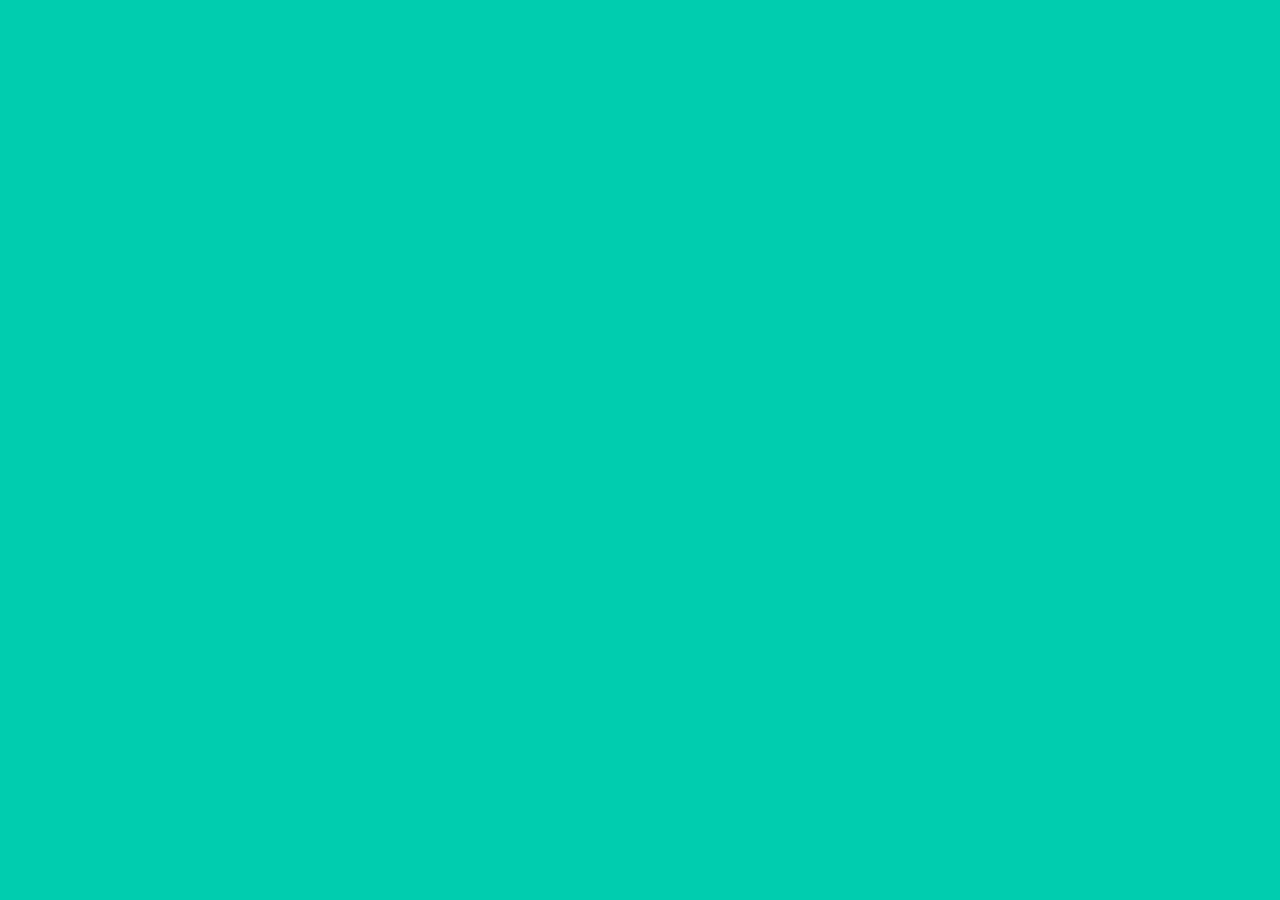
==== index.html @ 7480b627 "init" ====
<!DOCTYPE html>
<html lang="zh-CN">
<head>
    <meta charset="UTF-8">
    <title>Yang</title>
    <link rel="stylesheet" type="text/css" href="base.css">
    <link rel="stylesheet" type="text/css" href="index.css">
</head>
<body>
<div id="body"></div>
</body>
<script type="text/javascript" src="jquery/jquery.js"></script>
<script>
    const data = [
        {
            url: "en",
            text: "english"
        }, {
            url: "web",
            text: "web"
        },
    ]

    $(document).ready(() => {
        for (let k in data) {
            let $a = $('<a>', {
                class: "a-link",
                href: data[k].url,
            });

            $a.append($('<img>', {
                class: "link-img",
                src: "img/link.png",
            }));

            $a.append($('<p>', {
                class: "link-p",
                text: data[k].text,
            }));

            $('#body').append($a);
        }
    });
</script>
</html>
---- base.css ----
* {
    margin: 0;
    padding: 0;
    border: 0;
    vertical-align: baseline;
}

/*@font-face {*/
/*    font-family: 'MiSans';*/
/*    src: url('fonts/MiSans-Regular.woff2') format('woff2');*/
/*}*/

/*@font-face {*/
/*    font-family: 'JetBrainsMono';*/
/*    src: url('fonts/JetBrainsMono-Regular.woff2') format('woff2');*/
/*}*/

/*!* 设置默认字体和背景颜色 *!*/
/*body {*/
/*    font-family: 'MiSans', sans-serif;*/
/*}*/

/* 清除浮动 */
/*.clearfix::after {*/
/*    content: "";*/
/*    display: table;*/
/*    clear: both;*/
/*}*/

/* 去除列表样式 */
ul, ol {
    list-style: none;
}

/* 链接样式 */
a {
    text-decoration: none;
}

a:hover {
    text-decoration: none;
}

a:active {
    text-decoration: none;
}

a:visited {
    text-decoration: none;
}

/* 图片自适应 */
img {
    max-width: 100%;
    height: auto;
}
---- index.css ----
body {
    background: #00cdaf;
    user-select: none;
}

#body {
    background-color: inherit;
    width: 60%;
    position: absolute;
    left: 20%;
    top: 20%;
}

.a-link {
    background-color: rgba(255, 255, 255, 0.5);
    position: relative;
    float: left;
    width: 100px;
    height: 100px;
    margin: 12px;
    border-radius: 30%;
    cursor: pointer;
    transition: all .2s ease;
    box-shadow: 12px 12px 20px rgba(0, 0, 0, 0.2);
}

.link-img {
    /* 图片定位 */
    position: absolute;
    border-radius: 50%;
    width: 64px;
    height: 64px;
    top: 50%;
    margin-top: -42px;
    left: 50%;
    margin-left: -32px;
}

.link-p {
    /* 文本定位 */
    position: absolute;
    width: 68px;
    bottom: 6px;
    left: 50%;
    margin-left: -34px;
    text-align: center;
    color: rgba(0, 0, 0, 0.9);
    font-size: 16px;
    font-weight: bold;
}

.a-link:hover {
    box-shadow: 0px 0px 0px rgba(0, 0, 0, 0.2),
    0px 0px 0px rgba(255, 255, 255, 0.4),
    12px 12px 20px rgba(0, 0, 0, 0.2) inset,
    -12px -12px 20px rgba(255, 255, 255, 0.4) inset;
}

.a-link:active {
    box-shadow: 10px 10px 30px rgba(0, 0, 0, 0.2) inset,
    -10px -10px 30px rgba(255, 255, 255, 0.4) inset;
}
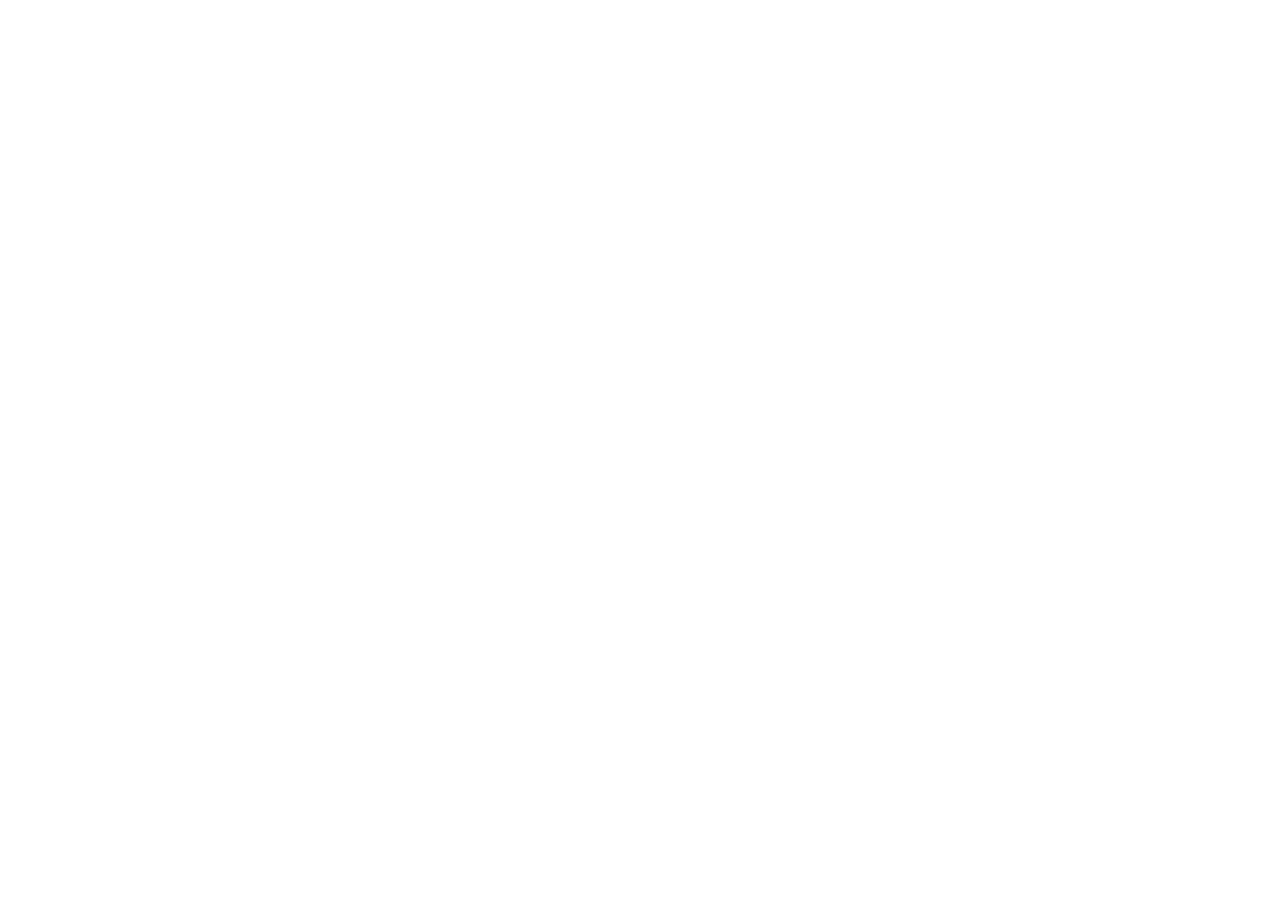
==== commit 41f0ffe4: "init" ====
--- a/index.html
+++ b/index.html
@@ -3,43 +3,14 @@
 <head>
     <meta charset="UTF-8">
     <title>Yang</title>
-    <link rel="stylesheet" type="text/css" href="base.css">
-    <link rel="stylesheet" type="text/css" href="index.css">
+    <link href="/bootstrap/bootstrap.min.css" rel="stylesheet" type="text/css">
+    <script src="/bootstrap/bootstrap.bundle.min.js" type="text/javascript"></script>
+    <link href="index.css" rel="stylesheet" type="text/css">
 </head>
 <body>
-<div id="body"></div>
+<div></div>
 </body>
-<script type="text/javascript" src="jquery/jquery.js"></script>
 <script>
-    const data = [
-        {
-            url: "en",
-            text: "english"
-        }, {
-            url: "web",
-            text: "web"
-        },
-    ]
 
-    $(document).ready(() => {
-        for (let k in data) {
-            let $a = $('<a>', {
-                class: "a-link",
-                href: data[k].url,
-            });
-
-            $a.append($('<img>', {
-                class: "link-img",
-                src: "img/link.png",
-            }));
-
-            $a.append($('<p>', {
-                class: "link-p",
-                text: data[k].text,
-            }));
-
-            $('#body').append($a);
-        }
-    });
 </script>
 </html>
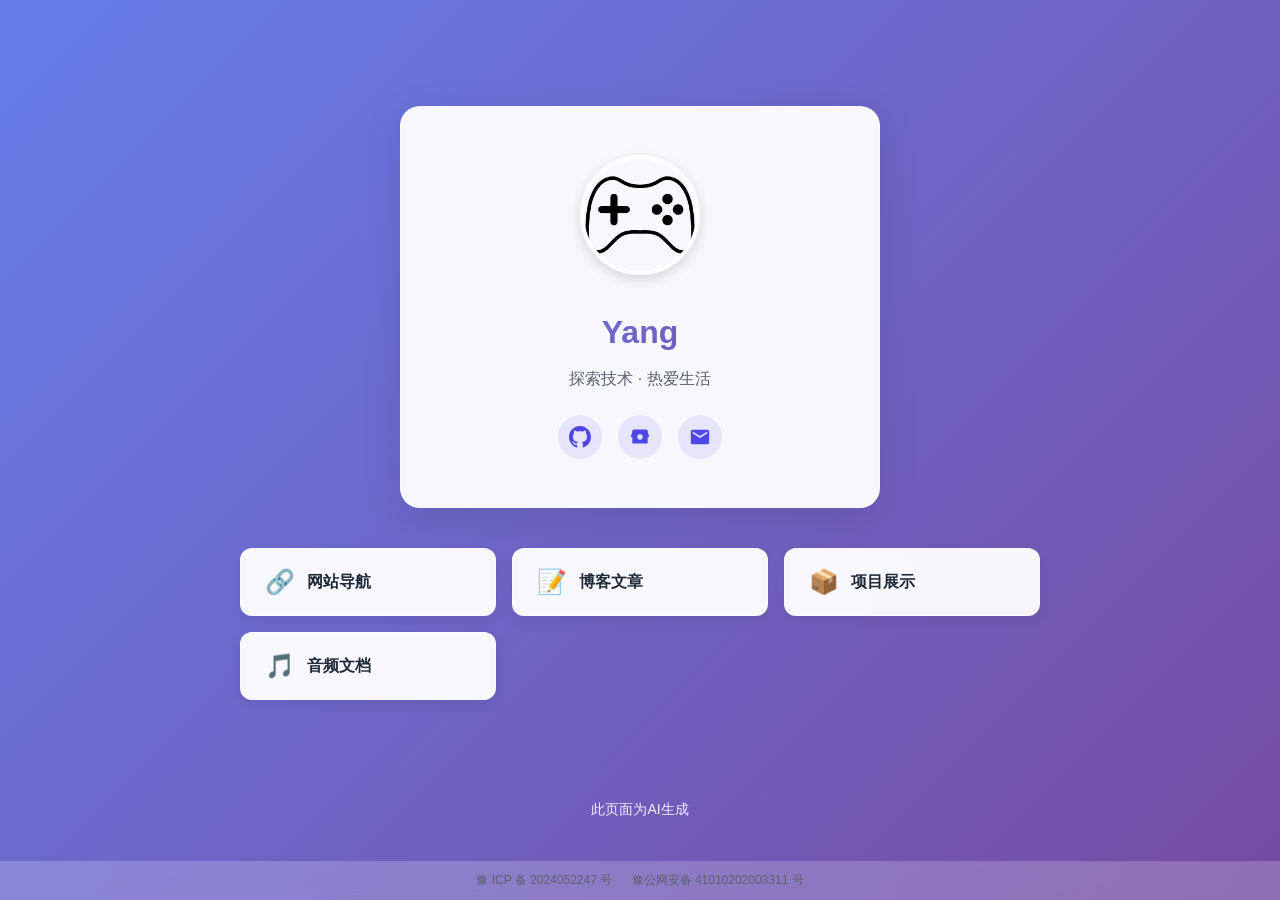
==== commit da0fc2fe: "init" ====
--- a/index.html
+++ b/index.html
@@ -1,16 +1,86 @@
 <!DOCTYPE html>
 <html lang="zh-CN">
+
 <head>
     <meta charset="UTF-8">
-    <title>Yang</title>
-    <link href="/bootstrap/bootstrap.min.css" rel="stylesheet" type="text/css">
-    <script src="/bootstrap/bootstrap.bundle.min.js" type="text/javascript"></script>
-    <link href="index.css" rel="stylesheet" type="text/css">
+    <meta content="width=device-width, initial-scale=1.0" name="viewport">
+    <meta content="IE=edge" http-equiv="X-UA-Compatible">
+    <title>主页</title>
+    <link href="/css/bootstrap.min.css" rel="stylesheet" type="text/css">
+    <link href="/index.css" rel="stylesheet" type="text/css">
 </head>
+
 <body>
-<div></div>
+<!-- 主容器 -->
+<div class="container">
+    <div class="content-wrapper">
+        <!-- 个人简介卡片 -->
+        <div class="profile-card">
+            <div class="avatar-container">
+                <img alt="Avatar" class="avatar" src="/img/head.png"/>
+            </div>
+            <h1 class="title">Yang</h1>
+            <p class="subtitle">探索技术 · 热爱生活</p>
+
+            <!-- 社交链接 -->
+            <div class="social-links">
+                <a class="social-link" href="https://github.com/" target="_blank" title="GitHub">
+                    <svg class="icon" fill="currentColor" viewBox="0 0 24 24">
+                        <path d="M12 0c-6.626 0-12 5.373-12 12 0 5.302 3.438 9.8 8.207 11.387.599.111.793-.261.793-.577v-2.234c-3.338.726-4.033-1.416-4.033-1.416-.546-1.387-1.333-1.756-1.333-1.756-1.089-.745.083-.729.083-.729 1.205.084 1.839 1.237 1.839 1.237 1.07 1.834 2.807 1.304 3.492.997.107-.775.418-1.305.762-1.604-2.665-.305-5.467-1.334-5.467-5.931 0-1.311.469-2.381 1.236-3.221-.124-.303-.535-1.524.117-3.176 0 0 1.008-.322 3.301 1.23.957-.266 1.983-.399 3.003-.404 1.02.005 2.047.138 3.006.404 2.291-1.552 3.297-1.23 3.297-1.23.653 1.653.242 2.874.118 3.176.77.84 1.235 1.911 1.235 3.221 0 4.609-2.807 5.624-5.479 5.921.43.372.823 1.102.823 2.222v3.293c0 .319.192.694.801.576 4.765-1.589 8.199-6.086 8.199-11.386 0-6.627-5.373-12-12-12z"/>
+                    </svg>
+                </a>
+                <a class="social-link" href="https://blog.csdn.net/" target="_blank" title="CSDN">
+                    <svg class="icon" viewBox="0 0 24 24">
+                        <path d="M21.99 11.93l-1.73-6.7c-.22-.85-.94-1.53-1.85-1.53H5.59c-.91 0-1.63.68-1.85 1.53l-1.73 6.7c-.05.21.15.38.35.32l1.23-.36V18c0 .55.45 1 1 1h14.82c.55 0 1-.45 1-1v-6.08l1.23.36c.2.06.4-.11.35-.32zM12 15c-1.66 0-3-1.34-3-3s1.34-3 3-3 3 1.34 3 3-1.34 3-3 3z"
+                              fill="currentColor"/>
+                    </svg>
+                </a>
+                <a class="social-link" href="mailto:your-email@example.com" title="Email">
+                    <svg class="icon" fill="currentColor" viewBox="0 0 24 24">
+                        <path d="M20 4H4c-1.1 0-1.99.9-1.99 2L2 18c0 1.1.9 2 2 2h16c1.1 0 2-.9 2-2V6c0-1.1-.9-2-2-2zm0 4l-8 5-8-5V6l8 5 8-5v2z"/>
+                    </svg>
+                </a>
+            </div>
+        </div>
+
+        <!-- 导航区域 -->
+        <nav class="navigation">
+            <a class="nav-item" href="tab/index.html">
+                <span class="nav-icon">🔗</span>
+                <span class="nav-text">网站导航</span>
+            </a>
+            <a class="nav-item" href="#">
+                <span class="nav-icon">📝</span>
+                <span class="nav-text">博客文章</span>
+            </a>
+            <a class="nav-item" href="#">
+                <span class="nav-icon">📦</span>
+                <span class="nav-text">项目展示</span>
+            </a>
+            <a class="nav-item" href="#">
+                <span class="nav-icon">🎵</span>
+                <span class="nav-text">音频文档</span>
+            </a>
+        </nav>
+    </div>
+
+    <!-- 页脚 -->
+    <footer class="footer">
+        <p>此页面为AI生成</p>
+    </footer>
+    <footer class="footer filing-footer">
+        <a href="http://beian.miit.gov.cn/"
+           rel="noopener noreferrer"
+           target="_blank">
+            豫 ICP 备 2024052247 号
+        </a>
+        <a href="http://www.beian.gov.cn/portal/registerSystemInfo?recordcode=41010202003311"
+           rel="noopener noreferrer"
+           target="_blank">
+            豫公网安备 41010202003311 号
+        </a>
+    </footer>
+</div>
 </body>
-<script>
 
-</script>
 </html>
--- a/index.css
+++ b/index.css
@@ -0,0 +1,302 @@
+/* ===== 全局样式 ===== */
+:root {
+    /* 主题配色 */
+    --primary-gradient: linear-gradient(135deg, #667eea 0%, #764ba2 100%);
+    --card-bg: rgba(255, 255, 255, 0.95);
+    --card-shadow: 0 10px 40px rgba(0, 0, 0, 0.1);
+    --text-primary: #1f2937;
+    --text-secondary: #5b626e;
+    --accent-color: #4f46e5;
+    --accent-hover: #4338ca;
+
+    /* 间距和圆角 */
+    --border-radius-lg: 20px;
+    --border-radius-md: 12px;
+}
+
+* {
+    margin: 0;
+    padding: 0;
+    box-sizing: border-box;
+}
+
+body {
+    font-family: -apple-system, BlinkMacSystemFont, 'Segoe UI', Roboto, 'Helvetica Neue', Arial, sans-serif;
+    background: var(--primary-gradient);
+    min-height: 100vh;
+    color: var(--text-primary);
+    line-height: 1.6;
+    -webkit-font-smoothing: antialiased;
+    -moz-osx-font-smoothing: grayscale;
+}
+
+/* ===== 主容器 ===== */
+.container {
+    max-width: 1200px;
+    margin: 0 auto;
+    padding: 40px 20px;
+    min-height: 100vh;
+    display: flex;
+    flex-direction: column;
+}
+
+.content-wrapper {
+    flex: 1;
+    display: flex;
+    flex-direction: column;
+    align-items: center;
+    justify-content: center;
+    gap: 40px;
+}
+
+/* ===== 个人简介卡片 ===== */
+.profile-card {
+    background: var(--card-bg);
+    backdrop-filter: blur(20px);
+    border-radius: var(--border-radius-lg);
+    padding: 48px 40px;
+    box-shadow: var(--card-shadow);
+    text-align: center;
+    max-width: 480px;
+    width: 100%;
+    animation: fadeInUp 0.6s ease-out;
+    border: 1px solid rgba(255, 255, 255, 0.3);
+}
+
+@keyframes fadeInUp {
+    from {
+        opacity: 0;
+        transform: translateY(30px);
+    }
+    to {
+        opacity: 1;
+        transform: translateY(0);
+    }
+}
+
+.avatar-container {
+    margin-bottom: 24px;
+    position: relative;
+    display: inline-block;
+}
+
+.avatar {
+    width: 120px;
+    height: 120px;
+    border-radius: 50%;
+    object-fit: cover;
+    border: 4px solid white;
+    box-shadow: 0 4px 12px rgba(0, 0, 0, 0.15);
+    transition: transform 0.3s ease;
+}
+
+.avatar:hover {
+    transform: scale(1.05) rotate(5deg);
+}
+
+.title {
+    font-size: 32px;
+    font-weight: 700;
+    color: var(--text-primary);
+    margin-bottom: 8px;
+    background: var(--primary-gradient);
+    -webkit-background-clip: text;
+    -webkit-text-fill-color: transparent;
+    background-clip: text;
+}
+
+.subtitle {
+    font-size: 16px;
+    color: var(--text-secondary);
+    margin-bottom: 24px;
+    font-weight: 400;
+}
+
+/* ===== 社交链接 ===== */
+.social-links {
+    display: flex;
+    gap: 16px;
+    justify-content: center;
+    flex-wrap: wrap;
+}
+
+.social-link {
+    display: flex;
+    align-items: center;
+    justify-content: center;
+    width: 44px;
+    height: 44px;
+    background: rgba(79, 70, 229, 0.1);
+    border-radius: 50%;
+    transition: all 0.3s ease;
+    color: var(--accent-color);
+    text-decoration: none;
+}
+
+.social-link:hover {
+    background: var(--accent-color);
+    color: white;
+    transform: translateY(-3px);
+    box-shadow: 0 6px 16px rgba(79, 70, 229, 0.3);
+}
+
+.icon {
+    width: 22px;
+    height: 22px;
+}
+
+/* ===== 导航区域 ===== */
+.navigation {
+    display: grid;
+    grid-template-columns: repeat(auto-fit, minmax(200px, 1fr));
+    gap: 16px;
+    width: 100%;
+    max-width: 800px;
+    animation: fadeInUp 0.6s ease-out 0.2s both;
+}
+
+.nav-item {
+    display: flex;
+    align-items: center;
+    gap: 12px;
+    background: var(--card-bg);
+    backdrop-filter: blur(10px);
+    padding: 20px 24px;
+    border-radius: var(--border-radius-md);
+    text-decoration: none;
+    color: var(--text-primary);
+    box-shadow: 0 4px 12px rgba(0, 0, 0, 0.08);
+    transition: all 0.3s ease;
+    border: 1px solid rgba(255, 255, 255, 0.3);
+}
+
+.nav-item:hover {
+    transform: translateY(-4px);
+    box-shadow: 0 8px 24px rgba(0, 0, 0, 0.12);
+    border-color: var(--accent-color);
+    background: rgba(255, 255, 255, 1);
+}
+
+.nav-icon {
+    font-size: 24px;
+    line-height: 1;
+}
+
+.nav-text {
+    font-size: 16px;
+    font-weight: 600;
+    color: var(--text-primary);
+}
+
+/* ===== 页脚 ===== */
+.footer {
+    text-align: center;
+    padding: 32px 20px;
+    color: rgba(255, 255, 255, 0.9);
+    animation: fadeIn 0.8s ease-out 0.4s both;
+}
+
+.filing-footer {
+    position: fixed;
+    bottom: 0;
+    left: 0;
+    width: 100%;
+    text-align: center;
+    padding: 10px 0;
+    background-color: rgba(255, 255, 255, 0.2);
+    font-size: 12px;
+    z-index: 9999;
+    backdrop-filter: blur(10px);
+    -webkit-backdrop-filter: blur(10px);
+}
+
+.filing-footer a {
+    color: var(--text-secondary);
+    text-decoration: none;
+    margin: 0 8px;
+    transition: color 0.3s ease;
+}
+
+.filing-footer a:hover {
+    color: #007bff;
+    text-decoration: underline;
+}
+
+@keyframes fadeIn {
+    from {
+        opacity: 0;
+    }
+    to {
+        opacity: 1;
+    }
+}
+
+.footer p {
+    font-size: 14px;
+    margin-bottom: 8px;
+}
+
+.footer-note {
+    font-size: 13px;
+    opacity: 0.8;
+}
+
+/* ===== 响应式设计 ===== */
+@media (max-width: 768px) {
+    .container {
+        padding: 24px 16px;
+    }
+
+    .profile-card {
+        padding: 36px 24px;
+    }
+
+    .title {
+        font-size: 28px;
+    }
+
+    .subtitle {
+        font-size: 14px;
+    }
+
+    .avatar {
+        width: 100px;
+        height: 100px;
+    }
+
+    .navigation {
+        grid-template-columns: 1fr;
+        gap: 12px;
+    }
+
+    .nav-item {
+        padding: 16px 20px;
+    }
+
+    .footer {
+        padding: 24px 16px;
+    }
+}
+
+@media (max-width: 480px) {
+    .content-wrapper {
+        gap: 32px;
+    }
+
+    .profile-card {
+        padding: 28px 20px;
+    }
+
+    .title {
+        font-size: 24px;
+    }
+
+    .social-links {
+        gap: 12px;
+    }
+
+    .social-link {
+        width: 40px;
+        height: 40px;
+    }
+}
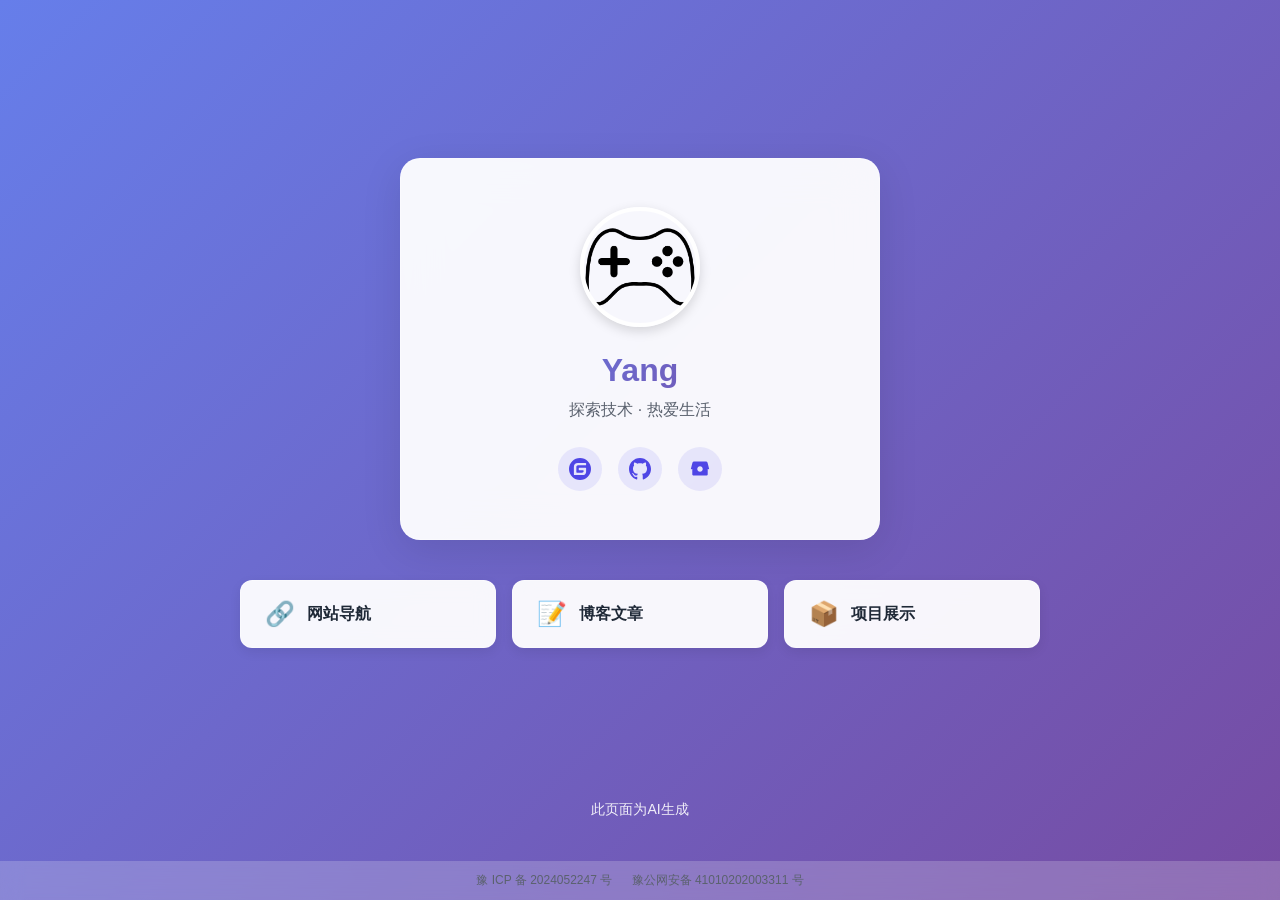
==== commit 7d13cf53: "init" ====
--- a/index.html
+++ b/index.html
@@ -24,6 +24,11 @@
 
             <!-- 社交链接 -->
             <div class="social-links">
+                <a class="social-link" href="https://gitee.com/" target="_blank" title="Gitee">
+                    <svg class="icon" fill="currentColor" viewBox="0 0 24 24">
+                        <path d="M11.984 0A12 12 0 0 0 0 12a12 12 0 0 0 12 12 12 12 0 0 0 12-12A12 12 0 0 0 12 0zm6.09 5.333c.328 0 .593.266.592.593v1.482a.594.594 0 0 1-.593.592H9.777c-.982 0-1.778.796-1.778 1.778v5.63c0 .327.266.592.593.592h5.63c.982 0 1.778-.796 1.778-1.778v-.296a.593.593 0 0 0-.592-.593h-4.15a.592.592 0 0 1-.592-.592v-1.482a.593.593 0 0 1 .593-.592h6.815c.327 0 .593.265.593.592v3.408a4 4 0 0 1-4 4H5.926a.593.593 0 0 1-.593-.593V9.778a4.444 4.444 0 0 1 4.445-4.445h8.296z"/>
+                    </svg>
+                </a>
                 <a class="social-link" href="https://github.com/" target="_blank" title="GitHub">
                     <svg class="icon" fill="currentColor" viewBox="0 0 24 24">
                         <path d="M12 0c-6.626 0-12 5.373-12 12 0 5.302 3.438 9.8 8.207 11.387.599.111.793-.261.793-.577v-2.234c-3.338.726-4.033-1.416-4.033-1.416-.546-1.387-1.333-1.756-1.333-1.756-1.089-.745.083-.729.083-.729 1.205.084 1.839 1.237 1.839 1.237 1.07 1.834 2.807 1.304 3.492.997.107-.775.418-1.305.762-1.604-2.665-.305-5.467-1.334-5.467-5.931 0-1.311.469-2.381 1.236-3.221-.124-.303-.535-1.524.117-3.176 0 0 1.008-.322 3.301 1.23.957-.266 1.983-.399 3.003-.404 1.02.005 2.047.138 3.006.404 2.291-1.552 3.297-1.23 3.297-1.23.653 1.653.242 2.874.118 3.176.77.84 1.235 1.911 1.235 3.221 0 4.609-2.807 5.624-5.479 5.921.43.372.823 1.102.823 2.222v3.293c0 .319.192.694.801.576 4.765-1.589 8.199-6.086 8.199-11.386 0-6.627-5.373-12-12-12z"/>
@@ -35,17 +40,17 @@
                               fill="currentColor"/>
                     </svg>
                 </a>
-                <a class="social-link" href="mailto:your-email@example.com" title="Email">
-                    <svg class="icon" fill="currentColor" viewBox="0 0 24 24">
-                        <path d="M20 4H4c-1.1 0-1.99.9-1.99 2L2 18c0 1.1.9 2 2 2h16c1.1 0 2-.9 2-2V6c0-1.1-.9-2-2-2zm0 4l-8 5-8-5V6l8 5 8-5v2z"/>
-                    </svg>
-                </a>
+                <!--                <a class="social-link" href="mailto:your-email@example.com" title="Email">-->
+                <!--                    <svg class="icon" fill="currentColor" viewBox="0 0 24 24">-->
+                <!--                        <path d="M20 4H4c-1.1 0-1.99.9-1.99 2L2 18c0 1.1.9 2 2 2h16c1.1 0 2-.9 2-2V6c0-1.1-.9-2-2-2zm0 4l-8 5-8-5V6l8 5 8-5v2z"/>-->
+                <!--                    </svg>-->
+                <!--                </a>-->
             </div>
         </div>
 
         <!-- 导航区域 -->
         <nav class="navigation">
-            <a class="nav-item" href="tab/index.html">
+            <a class="nav-item" href="newTab/index.html">
                 <span class="nav-icon">🔗</span>
                 <span class="nav-text">网站导航</span>
             </a>
@@ -56,10 +61,6 @@
             <a class="nav-item" href="#">
                 <span class="nav-icon">📦</span>
                 <span class="nav-text">项目展示</span>
-            </a>
-            <a class="nav-item" href="#">
-                <span class="nav-icon">🎵</span>
-                <span class="nav-text">音频文档</span>
             </a>
         </nav>
     </div>
